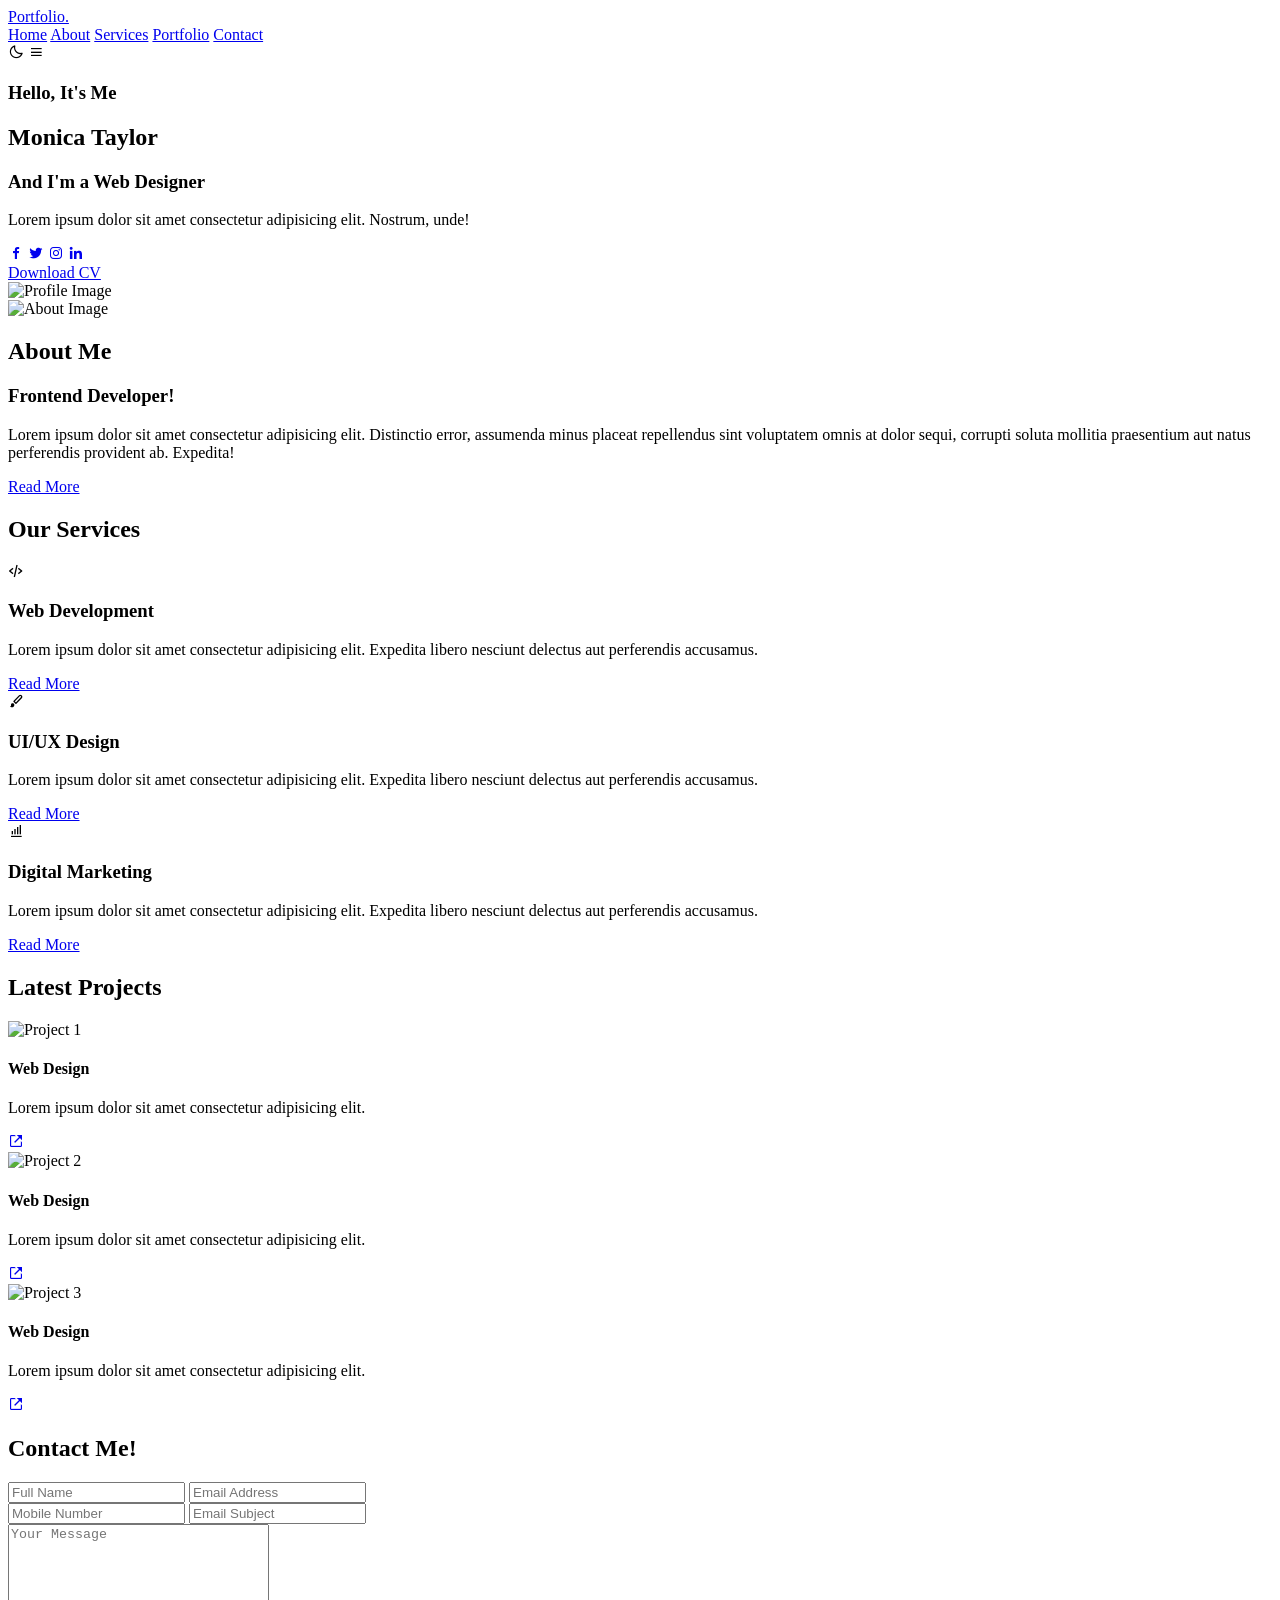
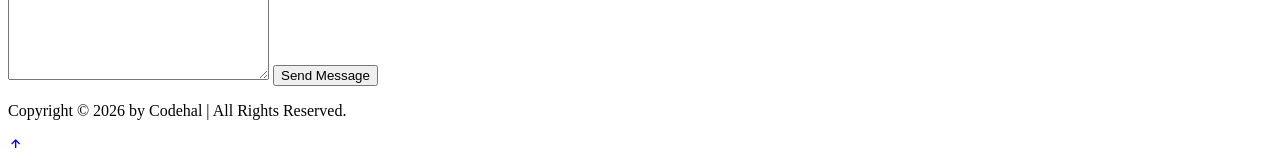
==== Documents/index.html2/index.html @ 586cf29f "first commit" ====
<!DOCTYPE html>
<html lang="en">
<head>
    <meta charset="UTF-8">
    <meta name="viewport" content="width=device-width, initial-scale=1.0">
    <title>Responsive Personal Portfolio</title>
    <link href='https://unpkg.com/boxicons@2.1.4/css/boxicons.min.css' rel='stylesheet'>
    <link rel="stylesheet" href="style.css">
</head>
<body>

    <!-- Header / Navbar -->
    <header class="header">
        <a href="#" class="logo">Portfolio.</a>
        <nav class="navbar">
            <a href="#home" class="active">Home</a>
            <a href="#about">About</a>
            <a href="#services">Services</a>
            <a href="#portfolio">Portfolio</a>
            <a href="#contact">Contact</a>
        </nav>
        <div class="bx bx-moon" id="darkMode-icon"></div>
        <div class="bx bx-menu" id="menu-icon"></div>
    </header>

    <!-- Home Section -->
    <section class="home" id="home">
        <div class="home-content">
            <h3>Hello, It's Me</h3>
            <h1>Monica Taylor</h1>
            <h3>And I'm a <span>Web Designer</span></h3>
            <p>Lorem ipsum dolor sit amet consectetur adipisicing elit. Nostrum, unde!</p>
            <div class="social-media">
                <a href="#"><i class='bx bxl-facebook'></i></a>
                <a href="#"><i class='bx bxl-twitter'></i></a>
                <a href="#"><i class='bx bxl-instagram'></i></a>
                <a href="#"><i class='bx bxl-linkedin'></i></a>
            </div>
            <a href="#" class="btn">Download CV</a>
        </div>
        <div class="home-img">
            <img src="profile.png" alt="Profile Image">
        </div>
    </section>

    <!-- About Section -->
    <section class="about" id="about">
        <div class="about-img">
            <img src="about.png" alt="About Image">
        </div>
        <div class="about-content">
            <h2 class="heading">About <span>Me</span></h2>
            <h3>Frontend Developer!</h3>
            <p>Lorem ipsum dolor sit amet consectetur adipisicing elit. Distinctio error, assumenda minus placeat repellendus sint voluptatem omnis at dolor sequi, corrupti soluta mollitia praesentium aut natus perferendis provident ab. Expedita!</p>
            <a href="#" class="btn">Read More</a>
        </div>
    </section>

    <!-- Services Section -->
    <section class="services" id="services">
        <h2 class="heading">Our <span>Services</span></h2>
        <div class="services-container">
            <div class="services-box">
                <i class='bx bx-code-alt'></i>
                <h3>Web Development</h3>
                <p>Lorem ipsum dolor sit amet consectetur adipisicing elit. Expedita libero nesciunt delectus aut perferendis accusamus.</p>
                <a href="#" class="btn">Read More</a>
            </div>
            <div class="services-box">
                <i class='bx bxs-paint'></i>
                <h3>UI/UX Design</h3>
                <p>Lorem ipsum dolor sit amet consectetur adipisicing elit. Expedita libero nesciunt delectus aut perferendis accusamus.</p>
                <a href="#" class="btn">Read More</a>
            </div>
            <div class="services-box">
                <i class='bx bx-bar-chart-alt'></i>
                <h3>Digital Marketing</h3>
                <p>Lorem ipsum dolor sit amet consectetur adipisicing elit. Expedita libero nesciunt delectus aut perferendis accusamus.</p>
                <a href="#" class="btn">Read More</a>
            </div>
        </div>
    </section>

    <!-- Portfolio Section -->
    <section class="portfolio" id="portfolio">
        <h2 class="heading">Latest <span>Projects</span></h2>
        <div class="portfolio-container">
            <div class="portfolio-box">
                <img src="portfolio1.jpg" alt="Project 1">
                <div class="portfolio-layer">
                    <h4>Web Design</h4>
                    <p>Lorem ipsum dolor sit amet consectetur adipisicing elit.</p>
                    <a href="#"><i class='bx bx-link-external'></i></a>
                </div>
            </div>
            <div class="portfolio-box">
                <img src="portfolio2.jpg" alt="Project 2">
                <div class="portfolio-layer">
                    <h4>Web Design</h4>
                    <p>Lorem ipsum dolor sit amet consectetur adipisicing elit.</p>
                    <a href="#"><i class='bx bx-link-external'></i></a>
                </div>
            </div>
            <div class="portfolio-box">
                <img src="portfolio3.jpg" alt="Project 3">
                <div class="portfolio-layer">
                    <h4>Web Design</h4>
                    <p>Lorem ipsum dolor sit amet consectetur adipisicing elit.</p>
                    <a href="#"><i class='bx bx-link-external'></i></a>
                </div>
            </div>
        </div>
    </section>

    <!-- Contact Section -->
    <section class="contact" id="contact">
        <h2 class="heading">Contact <span>Me!</span></h2>
        <form action="#">
            <div class="input-box">
                <input type="text" placeholder="Full Name">
                <input type="email" placeholder="Email Address">
            </div>
            <div class="input-box">
                <input type="number" placeholder="Mobile Number">
                <input type="text" placeholder="Email Subject">
            </div>
            <textarea cols="30" rows="10" placeholder="Your Message"></textarea>
            <input type="submit" value="Send Message" class="btn">
        </form>
    </section>

    <!-- Footer -->
    <footer class="footer">
        <div class="footer-text">
            <p>Copyright &copy; 2026 by Codehal | All Rights Reserved.</p>
        </div>
        <div class="footer-iconTop">
            <a href="#home"><i class='bx bx-up-arrow-alt'></i></a>
        </div>
    </footer>

    <script src="script.js"></script>
</body>
</html>
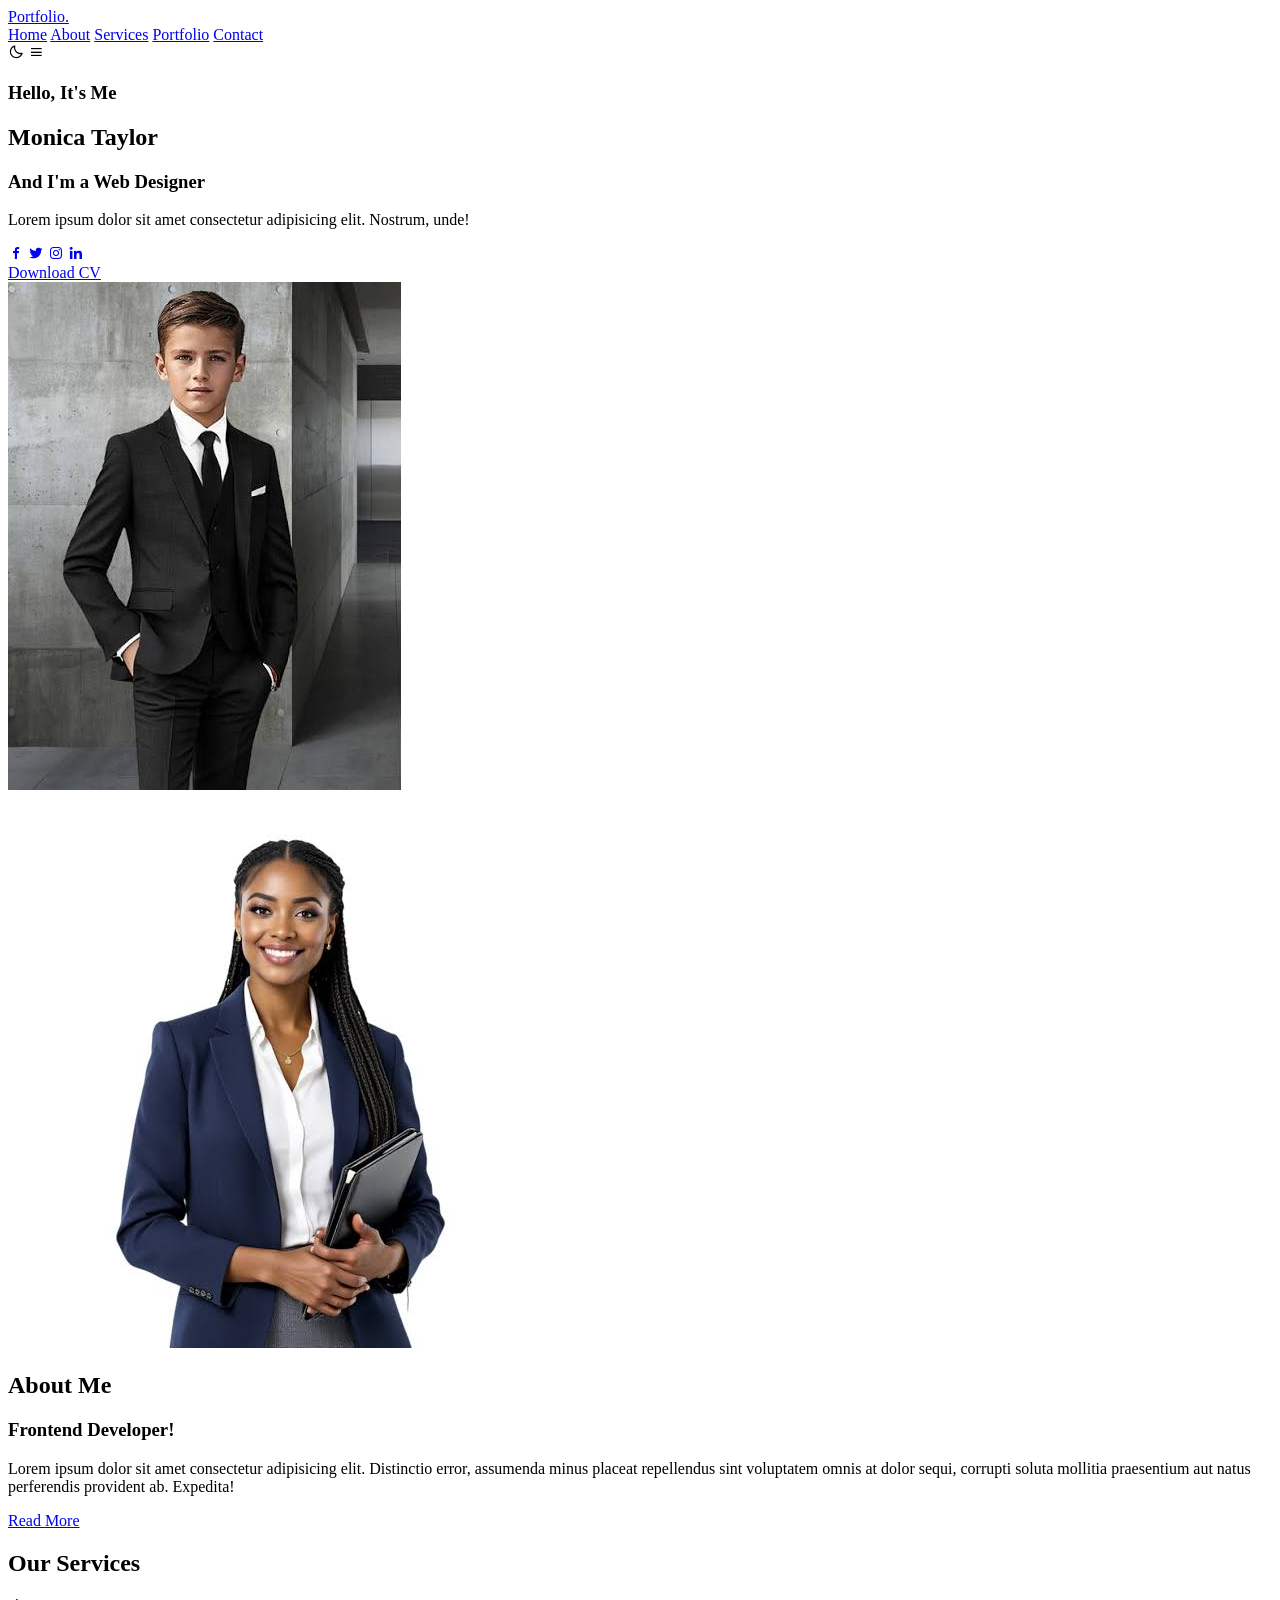
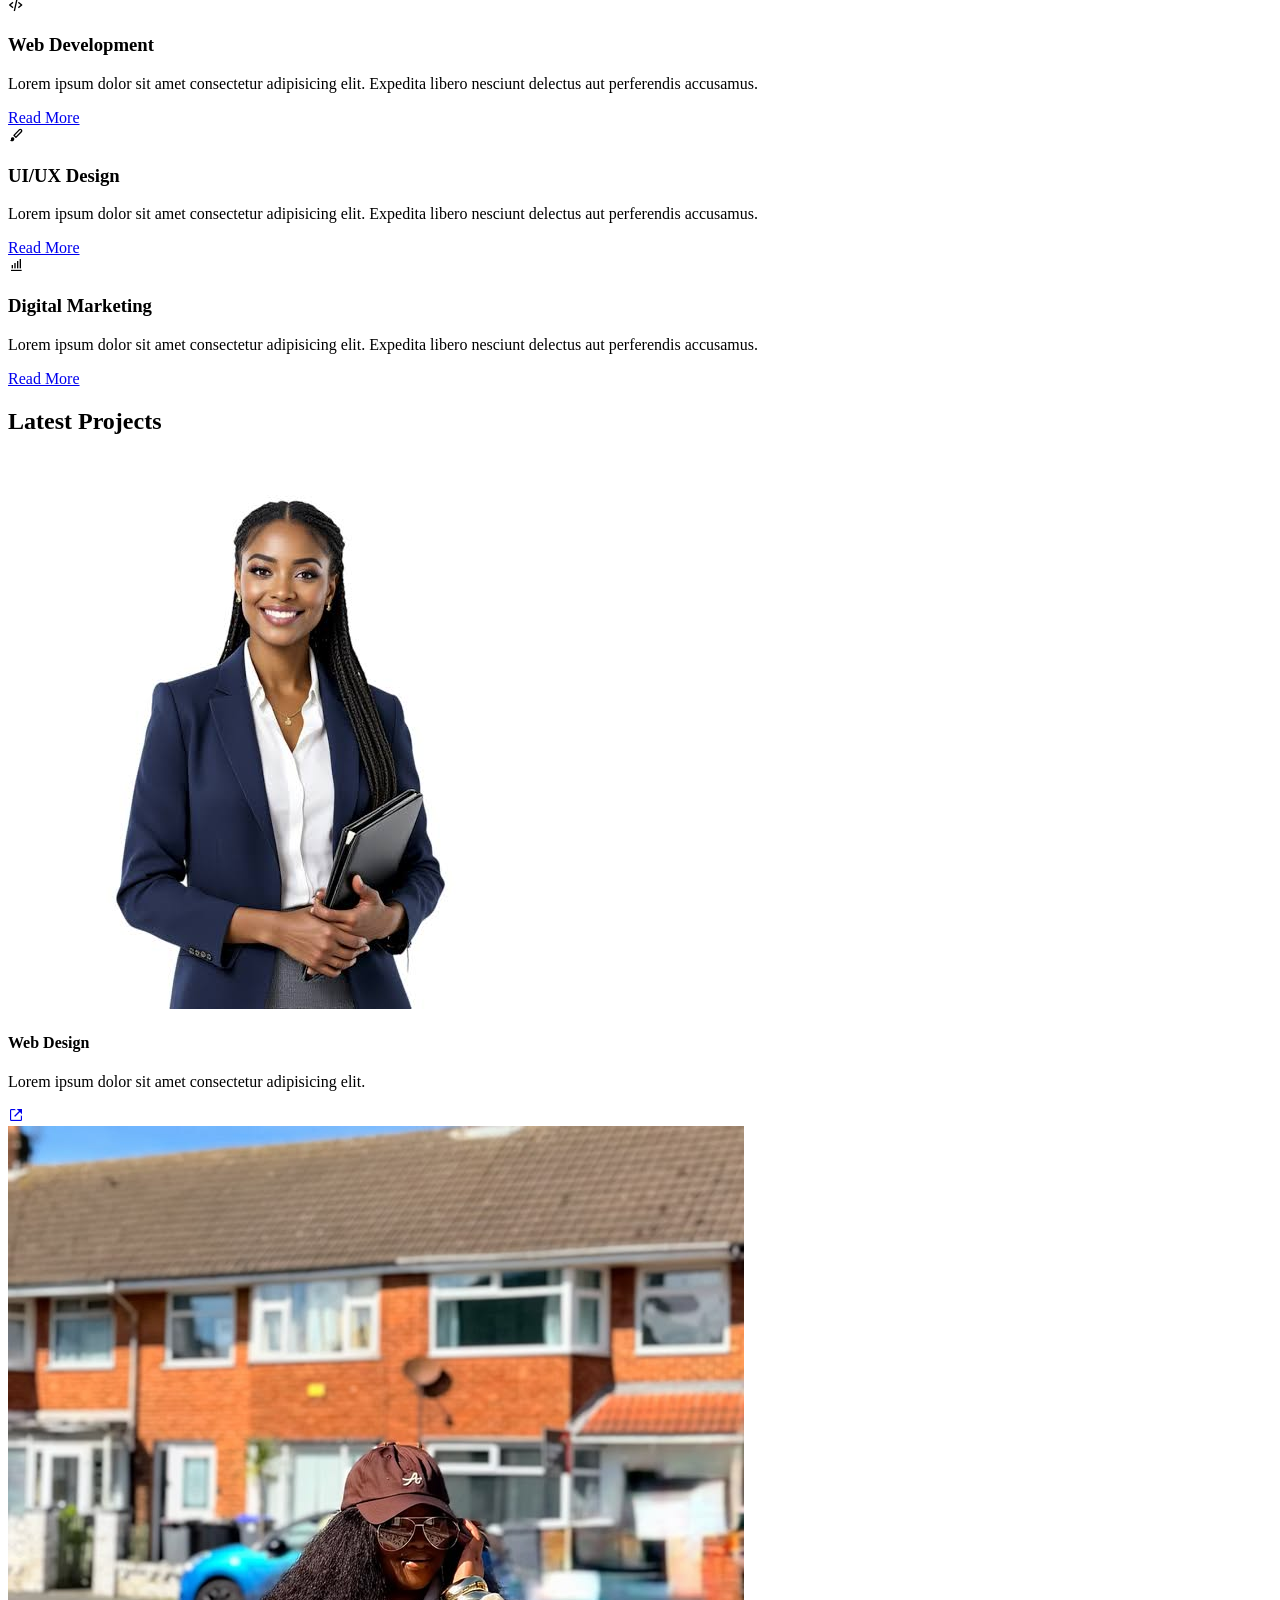
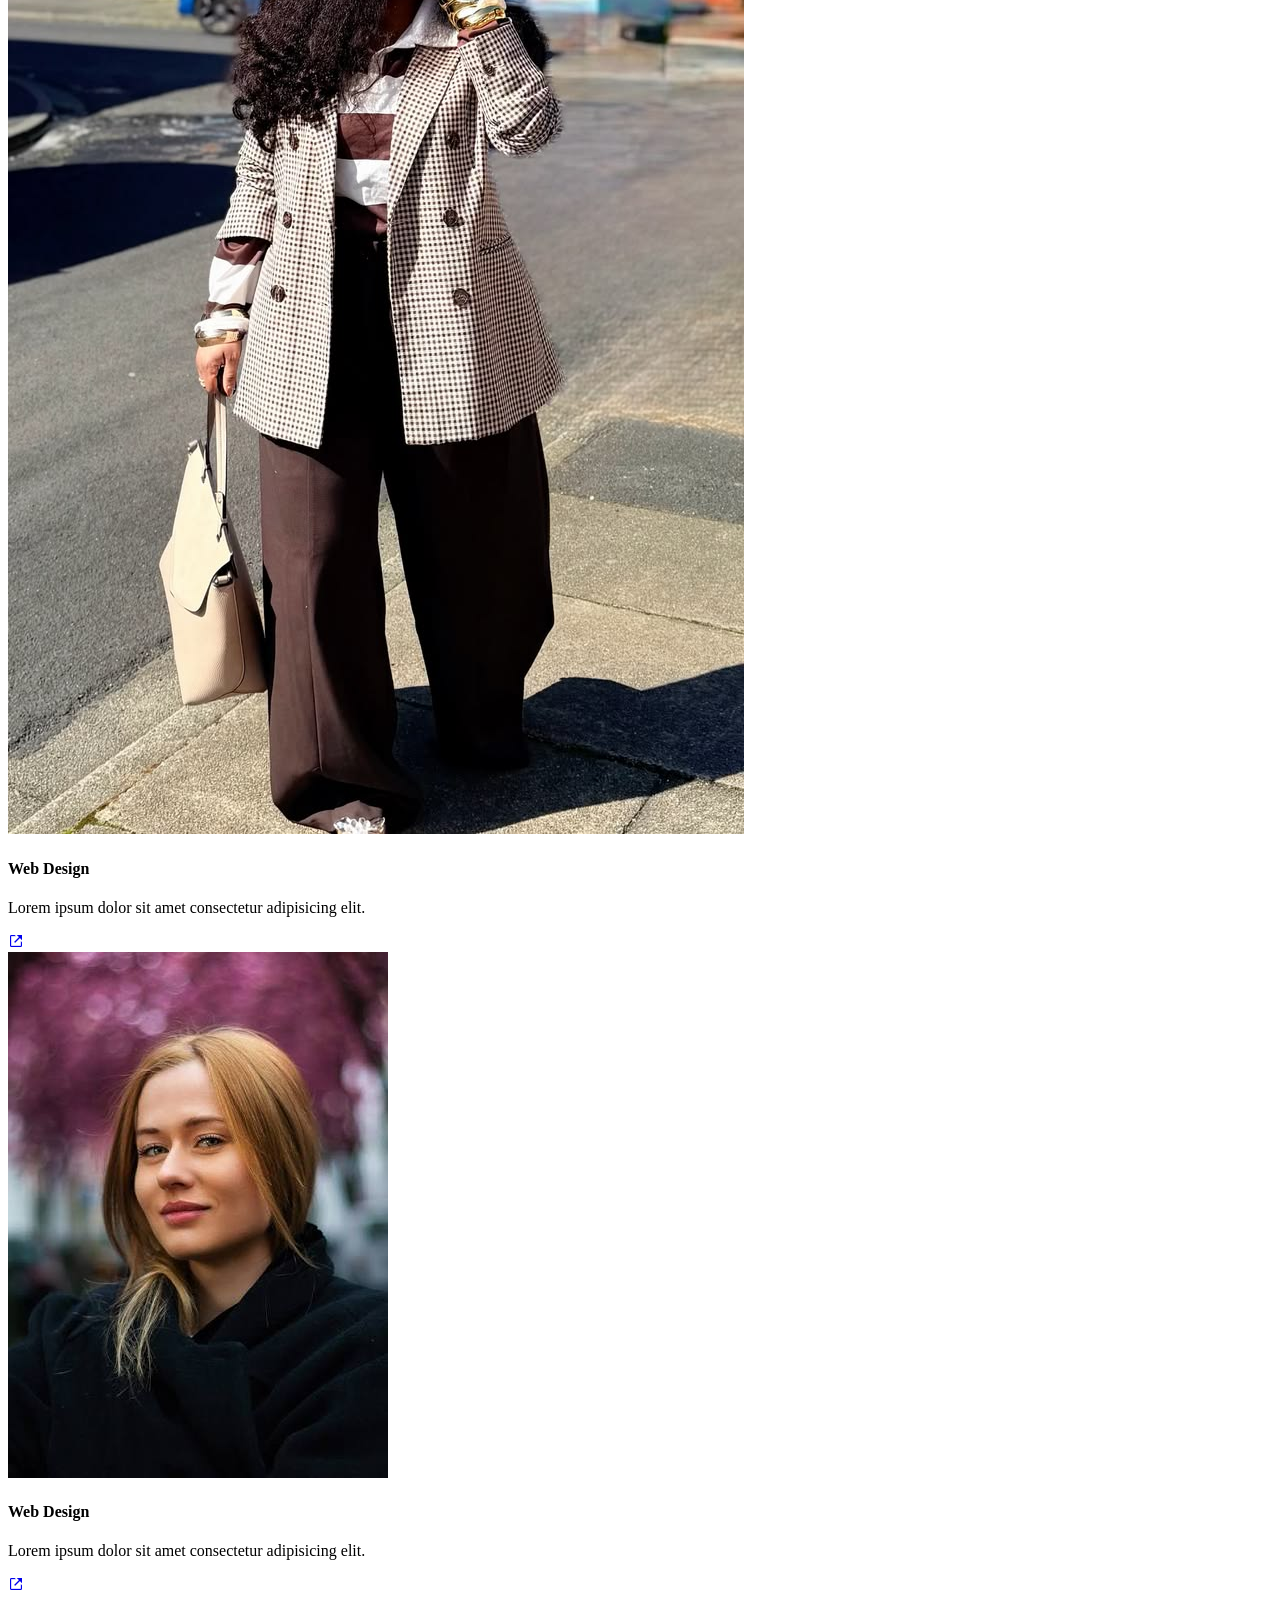
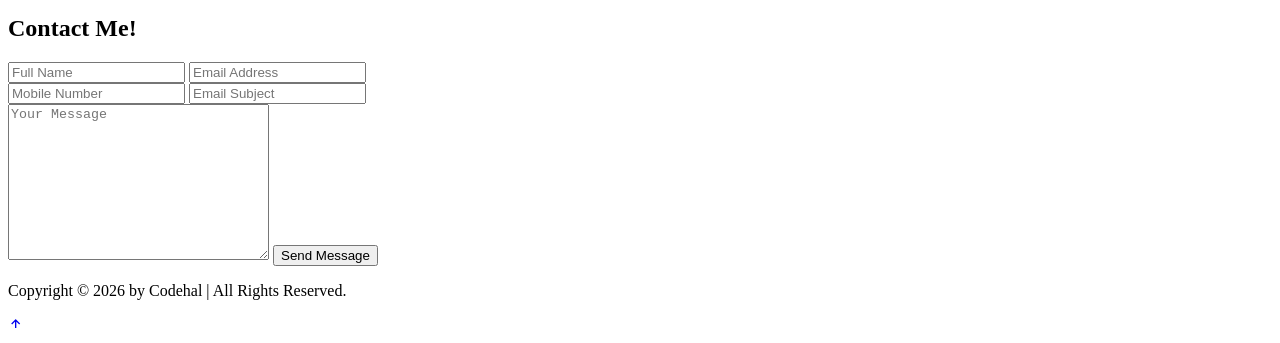
==== commit 72f071cb: "first commit" ====
--- a/Documents/index.html2/index.html
+++ b/Documents/index.html2/index.html
@@ -39,14 +39,14 @@
             <a href="#" class="btn">Download CV</a>
         </div>
         <div class="home-img">
-            <img src="profile.png" alt="Profile Image">
+            <img src="image.png" alt="Profile Image">
         </div>
     </section>
 
     <!-- About Section -->
     <section class="about" id="about">
         <div class="about-img">
-            <img src="about.png" alt="About Image">
+            <img src="image copy.png" alt="About Image">
         </div>
         <div class="about-content">
             <h2 class="heading">About <span>Me</span></h2>
@@ -86,7 +86,7 @@
         <h2 class="heading">Latest <span>Projects</span></h2>
         <div class="portfolio-container">
             <div class="portfolio-box">
-                <img src="portfolio1.jpg" alt="Project 1">
+                <img src="image copy.png" alt="Project 1">
                 <div class="portfolio-layer">
                     <h4>Web Design</h4>
                     <p>Lorem ipsum dolor sit amet consectetur adipisicing elit.</p>
@@ -94,7 +94,7 @@
                 </div>
             </div>
             <div class="portfolio-box">
-                <img src="portfolio2.jpg" alt="Project 2">
+                <img src="Aveloria Modichic Business Style Lapel Long Sleeve Plaid Double-Breasted Blazer Jacket  Fall Cloth For Women.jfif" alt="Project 2">
                 <div class="portfolio-layer">
                     <h4>Web Design</h4>
                     <p>Lorem ipsum dolor sit amet consectetur adipisicing elit.</p>
@@ -102,7 +102,7 @@
                 </div>
             </div>
             <div class="portfolio-box">
-                <img src="portfolio3.jpg" alt="Project 3">
+                <img src="sarah.jpeg".jpg" alt="Project 3">
                 <div class="portfolio-layer">
                     <h4>Web Design</h4>
                     <p>Lorem ipsum dolor sit amet consectetur adipisicing elit.</p>
